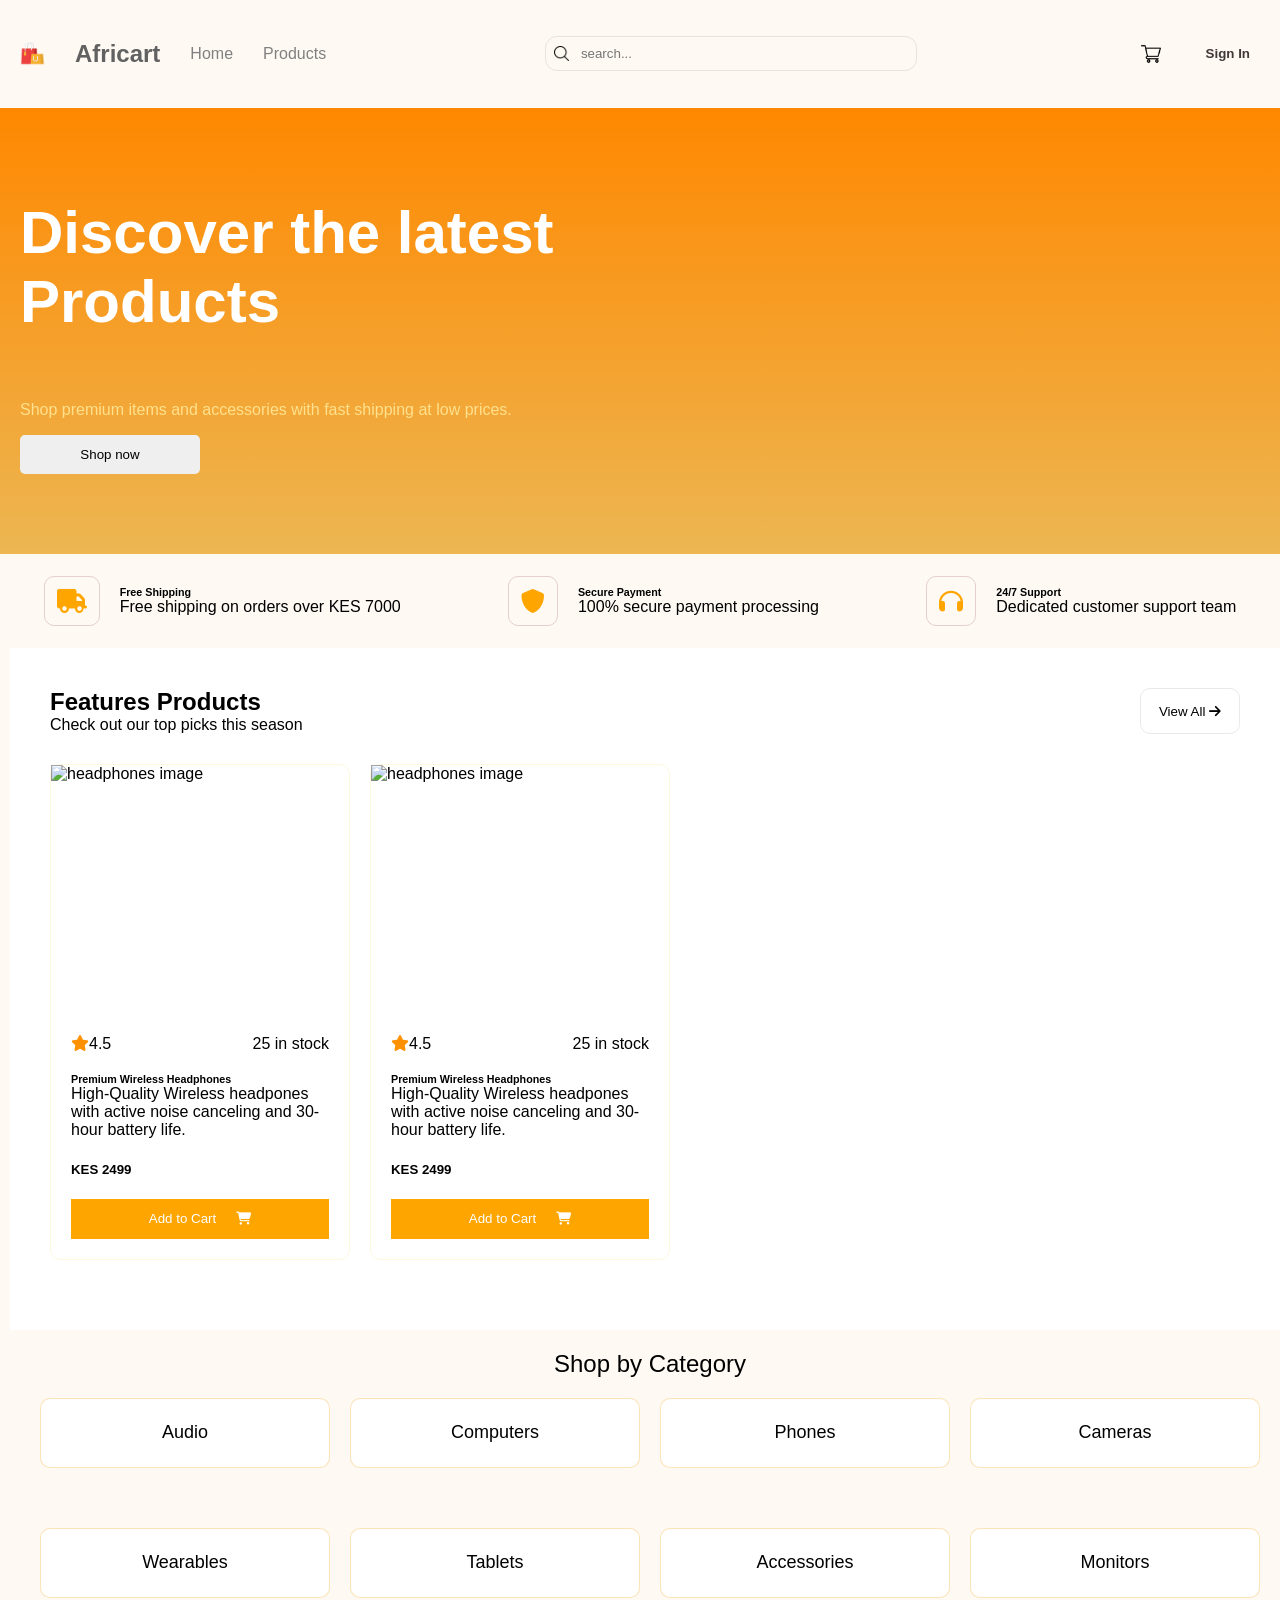
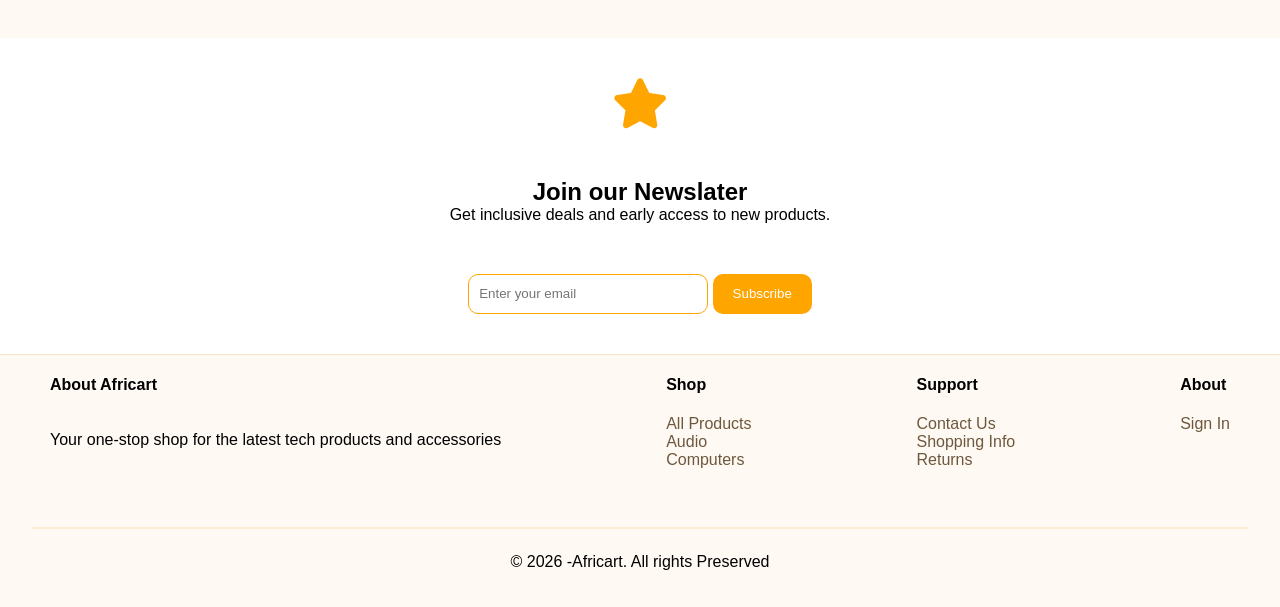
==== index.html @ 84a8b696 "Merge branch 'main' into onesmus/main" ====
<!DOCTYPE html>
<html lang="en">
<head>
    <meta charset="UTF-8">
    <meta name="viewport" content="width=device-width, initial-scale=1.0">
    <title>Africart - Shop conviniently and securely</title>
    <link rel="stylesheet" href="styles.css">
    <link rel="stylesheet" href="https://cdnjs.cloudflare.com/ajax/libs/font-awesome/6.5.1/css/all.min.css">
</head>
<body style="">
    <header>
        <div>
            <img src="logo.png" alt="logo">
            <h2>Africart</h2>
            <a href="/">Home</a>
            <a href="products.html">Products</a>
        </div>

        <form>
            <input id="search-input" type="text" placeholder="search...">
            <img src="search.png" id="search-btn" alt="Search">
        </form>

        <div>
            <img id="cart-img" src="cart.png" alt="cart image">
            <button class="btn-min" id="signin-btn">Sign In</button>
        </div>
        
    </header>
    <main>
        <!-- Hero section -->
        <section id="hero-section">
            <h1>
                Discover the latest Products
            </h1>
            <p id="hero-p">Shop premium items and accessories with fast shipping at low prices.</p>
            <button id="cta-btn">Shop now</button>
        </section>
        <div id="main-div">
            <div class="sub-div"> 
                <i class="fa-solid fa-truck" ></i>
                <div>
                    <h6>Free Shipping</h6>
                    <p>Free shipping on orders over KES 7000</p>
                </div>
            </div>
            <div class="sub-div">
                <i class="fa-solid fa-shield"></i>
                <div>
                    <h6>Secure Payment</h6>
                    <p>100% secure payment processing</p>
                </div>
            </div>
            <div class="sub-div">
                <i class="fa-solid fa-headphones"></i>
                <div>
                    <h6>24/7 Support</h6>
                    <p>Dedicated customer support team</p>
                </div>
            </div>
        </div>

        <!-- Featured products section -->
        <section id="featured">
            <div id="featured-main">
                <div>
                    <h2>Features Products</h2>
                    <p>Check out our top picks this season</p>
                </div>
                <button class="btn-accent">View All <i class="fa-solid fa-arrow-right" ></i></button>
            </div>
                <!-- Product card -->
                <div class="container">
                <div class="product-card">
                    <img src="https://images.unsplash.com/photo-1505740420928-5e560c06d30e" alt="headphones image">
                    <div id="ratings-div">
                        <p><i class="fa-solid fa-star"></i>4.5</p>
                        <p>25 in stock</p>
                    </div>
                    <div id="title-div">
                        <h6>Premium Wireless Headphones</h6>
                        <p>High-Quality Wireless headpones with active noise canceling and 30-hour battery life.</p>
                        <h5>KES 2499</h5>
                        <button id="add-to-cart">Add to Cart <i class="fa-solid fa-shopping-cart"></i></button>
                    </div>
                </div>
                <div class="product-card">
                    <img src="https://images.unsplash.com/photo-1598965402089-897ce52e8355" alt="headphones image">
                    <div id="ratings-div">
                        <p><i class="fa-solid fa-star"></i>4.5</p>
                        <p>25 in stock</p>
                    </div>
                    <div id="title-div">
                        <h6>Premium Wireless Headphones</h6>
                        <p>High-Quality Wireless headpones with active noise canceling and 30-hour battery life.</p>
                        <h5>KES 2499</h5>
                        <button id="add-to-cart">Add to Cart <i class="fa-solid fa-shopping-cart"></i></button>
                    </div>
                </div>
            </div>
        </section>

        <!-- Shop by category -->
         <section id="category">
            <h1>Shop by Category</h1>
            <div id="category-div">
                <!-- To be generated from a javascript object -->
                <button>Audio</button>
                <button>Computers</button>
                <button>Phones</button>
                <button>Cameras</button>
                <button>Wearables</button>
                <button>Tablets</button>
                <button>Accessories</button>
                <button>Monitors</button>
            </div>
         </section>

         <section id="newslater">
            <i class="fa-solid fa-star"></i>
            <h1>Join our Newslater</h1>
            <p>Get inclusive deals and early access to new products.</p>
            <form id="newslater-form">
                <input type="email" id="newslater-email" placeholder="Enter your email">
                <input type="submit" id="newslater-btn" class="btn-primary" value="Subscribe">

            </form>
         </section>

    </main>


    <footer>
        <div id="">
            <h4>About Africart</h4>
            <p>Your one-stop shop for the latest tech products and accessories</p>

        </div>
        <div>
            <h4>Shop</h4>
            <a href="#products">All Products</a>
            <a href="#products/audio">Audio</a>
            <a href="#products/computers">Computers</a>
        </div>
        <div>
            <h4>Support</h4>
            <a href="#contact">Contact Us</a>
            <a href="#shopping">Shopping Info</a>
            <a href="#Returns">Returns</a>
        </div>
        <div>
            <h4>About</h4>
            <a href="#sign in">Sign In</a>
        </div>
        

    </footer>
    <div id="copyright">
            <hr>
            <p>&copy 2026 -Africart. All rights Preserved</p>
    </div>
    
</body>
</html>
---- styles.css ----
*, *::before, *::after {
    box-sizing: border-box;
}

body{

    font-family:'Segoe UI',Tahoma,Geneva,Verdana,sans-serif;
    margin:0;
    overflow-x: hidden; /* Fix overflow for the entire body */
    background-color: #FEF9F3;
}
/* Header section */

header{
    display:flex;
    height:auto;
    min-height:30px;
    align-items:center;
    gap:20px;
    margin-top:20px;
    margin-bottom:20px;
    justify-content:space-between;
    flex-wrap: wrap;
    padding: 0 20px;
    position: sticky;
    top: 0;
    z-index: 1000;
    background: #FEF9F3;
}
header div{
    display: flex;
    justify-content: center;

    align-items: center;
    gap: 30px;

}


header form{
    display:flex;
    flex-direction: row-reverse;
    border:1px solid rgb(235,225,225);
    padding:8px;
    border-radius:12px;
    width:30%;
    justify-content:space-between;
    align-items: center;
}

header a{
    text-decoration:none;
    color: gray;
}

header h2{
    color: rgb(97, 97, 97);
}

.btn-min{
    border-style:none;
    background-color:#FEF9F3;
    font-weight:bold;
    color:rgb(65,56,56);
    padding: 10px;
    border-radius: 5px;

}
.btn-min:hover,
#cart-img:hover{
    background-color: orange;
}
#cart-img{
    width: 30px;
    padding: 5px;
    object-fit: contain;
    border-radius: 5px;


}

#search-btn{
    width: 15px;
    height: 15px;
    margin-right: 10px;

}
#search-input{
    width: 100%;
    outline: none;
    background-color: #FEF9F3;

}
#search-input:active{
    border: none;
}
img{
    width:25px;
}



form input{
    border-style:none;
}



#hero-section{
    display:flex;
    flex-direction:column;
    justify-content:end;
    align-items:start;
    background:linear-gradient(to top,rgb(236,182,82),rgb(255,136,0));
    width:100%;
    color:white;
    min-height:43vh;
    padding: 40px 20px 80px 20px;
}

#cta-btn{
    border:none;
    padding:12px;

    width:180px;
    border-radius:5px;
}

#hero-section h1{
    font-size:60px;
    max-width:50%;
}

#hero-p{
    color:rgb(255,225,141);
}

#main-div{
    display:flex;
    justify-content:space-around;
    align-items: center;
    flex-wrap: wrap;
    gap: 20px;
}


.sub-div{
    display:flex;
    margin:10px;
    justify-content:center;
    align-items:center;
    gap:20px;
    padding: 12px;
    }

.sub-div div{
    display:flex;
    flex-direction:column;
}

.sub-div h6,
.sub-div p{
    margin:0;
}

.sub-div i{
    font-size:24px;
    border:1px solid rgb(229,207,207);
    padding:12px;
    border-radius:10px;
    color:orange;
}
#featured{
    margin-left: 10px;
    
    
}
#featured h2{
    font-family: 'Segoe UI', Tahoma, Geneva, Verdana, sans-serif;
    margin-bottom: 0;
}
#featured p{
   margin-top: 0px; 
}

#products{
    display: flex;
}

#products-div{
    margin-top: 25px;
    width: 200px;
    border: 1px solid orange;
    padding-bottom: 10px;
    margin-left: 10px;
    border-radius: 10px;
    box-shadow: 2px 2px 10px rgba(255, 165, 0.3);
    

}

#products-div img{
    width: 100%;
    margin-bottom: 20px;
    border-radius: 10px;
    

    
    
}
#products-div h6{
    font-size: 12px;
    margin-top: 0px;
    margin-bottom: 0px;
    margin-left: 5px;
    font-family: 'Segoe UI', Tahoma, Geneva, Verdana, sans-serif;
}
#products-div p{
    font-size: 7px;
    margin-top: 0px;
    margin-bottom: 5px;
    margin-left: 5px;
    font-family: Segoe UI;

}
#star{
    display: flex;
    justify-content: space-between;
    align-items: center;
    padding-left: 10px;
    padding-right: 5px;
}

#cart-btn{
    background-color: orange;
    border: none;
    height: 30px;
    display: flex;
    justify-content: center;
    align-items: center;
    padding-left: 50px;
    padding-right: 30px;
    gap: 20px;
    margin-left:7px;
    margin-right: 0px;
    color: white;
    cursor: pointer;
    margin-top: 40px;
    margin-bottom: 0px;
}
#star span{
    color: black;
    font-family: 'Segoe UI', Tahoma, Geneva, Verdana, sans-serif;
    font-weight: 100;
}
#star p{
    font-family: 'Segoe UI', Tahoma, Geneva, Verdana, sans-serif;
    font-size: 100;
    font-size: 12px;
    margin-right: 10px;
}

#cart-btn i,
#star i{
    color: orange;
}
#star p{
    font-family: 'Segoe UI', Tahoma, Geneva, Verdana, sans-serif;
    color: rgb(136, 104, 104);
}


footer{
    display: flex;
    justify-content: space-between;
    width: 100%;
    margin-top: auto;
    background-color:#fef9f3;
    border-top: 1px solid rgb(245, 229, 200);
    
    padding-bottom: 50px;
    padding-left: 50px;
    padding-right: 50px;

    

}
footer div{
    display: flex;
    flex-direction: column;
    
    align-items: start;
    
    
}
footer a{
    color: #6d583e;
    text-decoration: none;
}
#copyright{
    display: flex;
    flex-direction: column;
    justify-content: center;
    align-items: center;
    padding-bottom: 20px;
}
#copyright hr{
    width: 95%;
    border-color: rgb(245, 210, 146,0.3);
    border-style: solid;
    height: 1px;

    
}



@media(max-width:630px){
    form input{
        display:none;
    }

    form{
        width:fit-content;
        border:none;
        margin-left:auto;
    }

    header{
        margin-left:20px;
        margin-right:20px;
    }
    #main-div{
        flex-direction: column;
        justify-content: center;
        align-items: flex-start;
    }
}

@media(max-width:500px){
    header h2{
        font-size:20px;
    }

    header a{
        font-size:15px;
    }

    header img{
        width:20px;
    }

    header button{
        font-size:10px;
    }
}

#featured{
    padding: 40px;
    display: flex;
    flex-direction: column;
    align-items: flex-start; /* Aligns contents to the left */
    background: white;
}
#featured h2, 
#featured p{
    margin: 0;
}
#featured-main{
    display: flex;
    justify-content: space-between;
    width: 100%;

}
.btn-accent{
    border: 1px solid #ece8e8;
    width: 100px;
    background: white;
    border-radius: 10px;
}
.product-card{
    display: flex;
    flex-direction: column;
    border:1px solid rgb(252,242,186,0.5);
    width:300px;
    margin: 30px auto; /* Centered card */
    padding-bottom:20px;
    gap:20px;
    border-radius: 10px;
}
.product-card:hover{
    border:1px solid rgb(252,242,186,1);
    box-shadow:2px 2px 5px rgb(255,244,221);
}
.product-card img{
    width:100%;
    height: 250px;
    object-fit: cover;

}
.container{
    display: grid;
    grid-template-columns: 1fr 1fr 1fr 1fr;
    gap:20px
}

#ratings-div,
#title-div{
    display:flex;
    justify-content:space-between;
    padding-left:20px;
    padding-right:20px;
}

#ratings-div i{
    color:rgb(255,145,0);
}

#title-div{
    flex-direction:column;
}

#title-div button{
    display:flex;
    height:40px;
    justify-content:center;
    align-items:center;
    border:none;
    background:orange;
    color:white;
}

#title-div i{
    margin-left:20px;
}

#title-div h6,
#title-div p{
    margin:0;
}

#category{
    margin-left: 20px;
    display: flex;
    flex-direction: column;
    justify-content: center;
}
#category h1{
    width: 100%;
    text-align: center;
    font-weight: 500;
}
#category-div{
    display: grid;
    grid-template-columns: 1fr 1fr 1fr 1fr;
    margin-left:20px;
    margin-right: 20px;
    gap: 20px;
}

#category-div button{
    height: 70px;
    border: 1px solid rgba(241, 165, 22, 0.3);
    background: white;
    border-radius: 10px;
    font-size: 18px;
    margin-bottom: 40px;
    
}

#category-div button:hover{
    border: 1px solid rgb(241, 165, 22, 1);
}
#newslater{
    width: 100%;
    display: flex;
    flex-direction: column;
    justify-content: center;
    align-items: center;
    background:white;
    padding-top:40px;
    padding-bottom: 40px;
}
#newslater i{
    font-size: 50px;
    color: orange;
    margin-bottom: 50px;
}
#newslater h1,
#newslater p{
    margin: 0;
}

#newslater-form{
    margin-top: 50px;
}
#newslater-email{
    border: 1px solid orange;
    height: 40px;
    padding: 10px;
    border-radius: 10px;
    width: 15rem;
    outline: none;
}
#newslater-btn{
    padding: 10px;
    height: 40px;
    background: orange;
    color: white;
    padding-left: 20px;
    padding-right: 20px;
    border-radius: 10px;
}
@media (max-width: 800px) {
    #category-div{
        grid-template-columns: 1fr 1fr;
    }
}
@media (max-width: 550px) {
    #category-div{
        grid-template-columns: 1fr;
    }
}

@media(max-width:536px){
    #hero-section h1{
        font-size:30px;
        max-width:100%;
    }
}
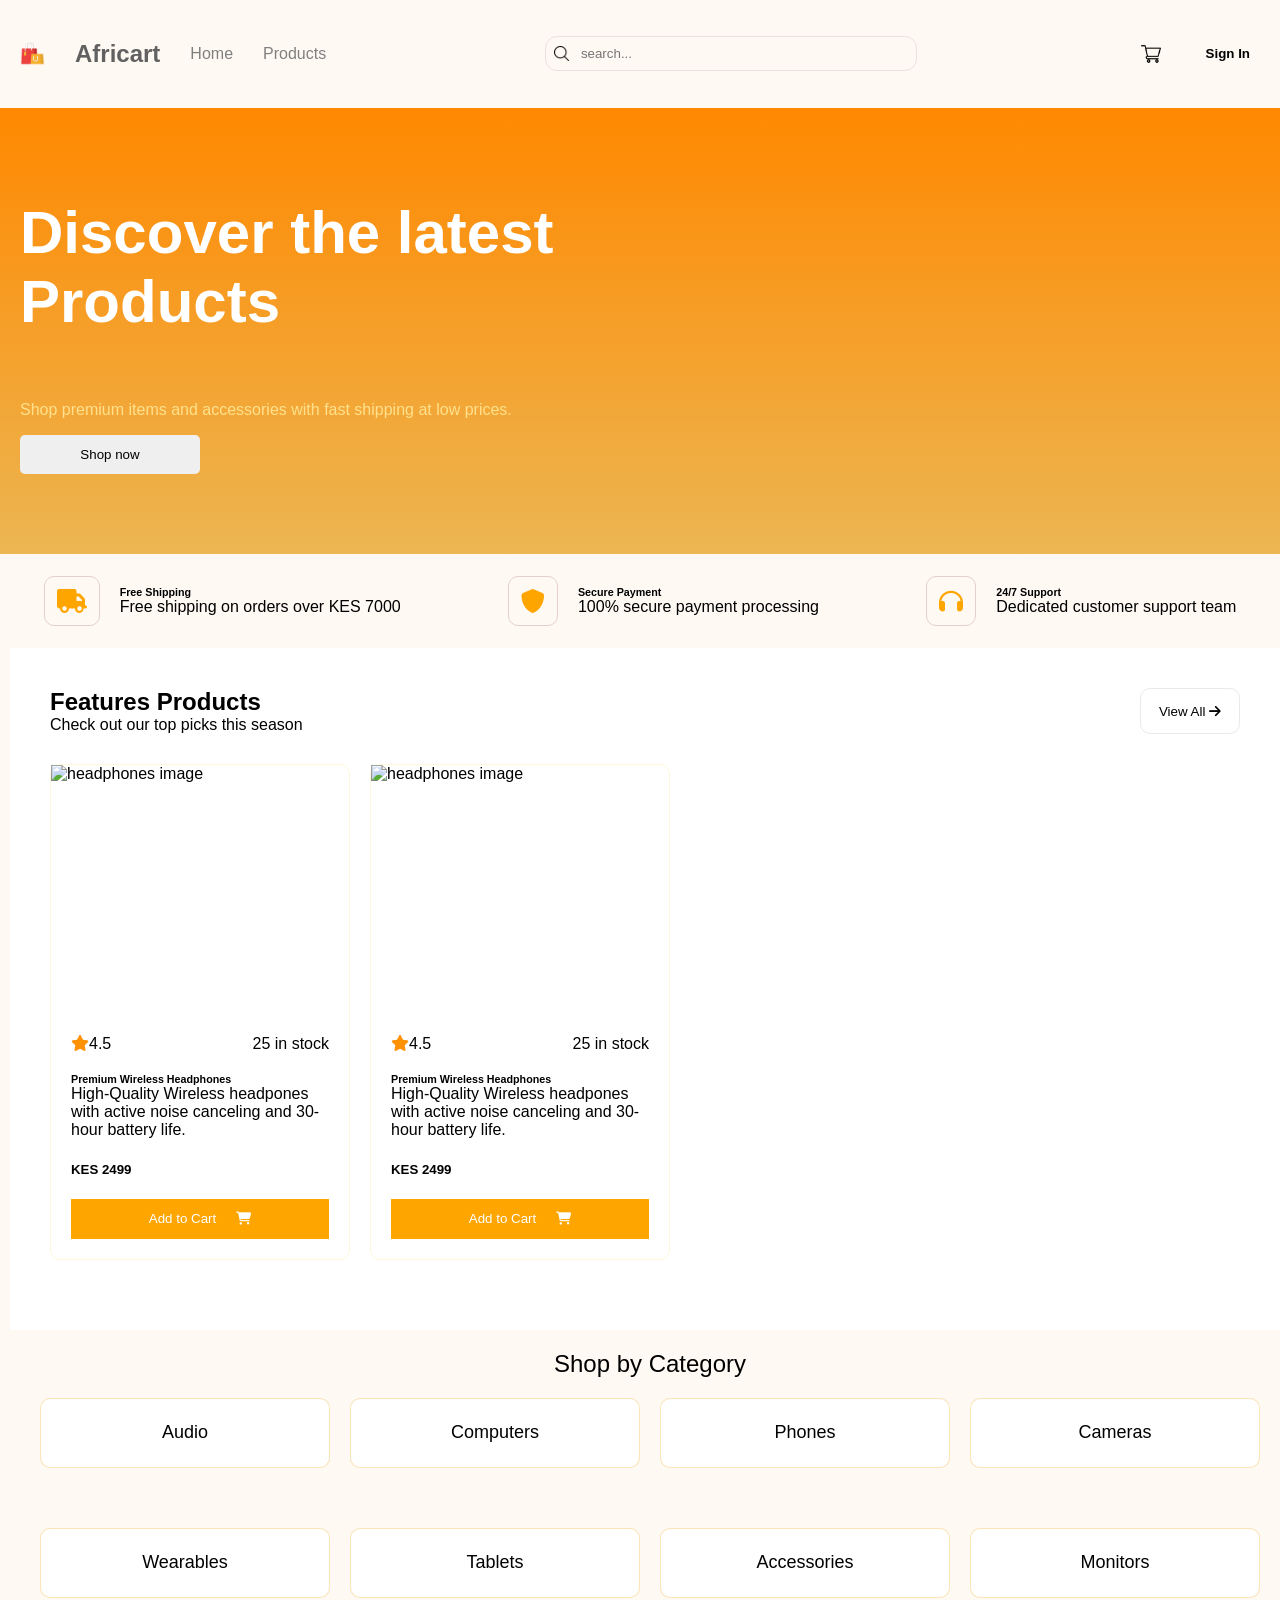
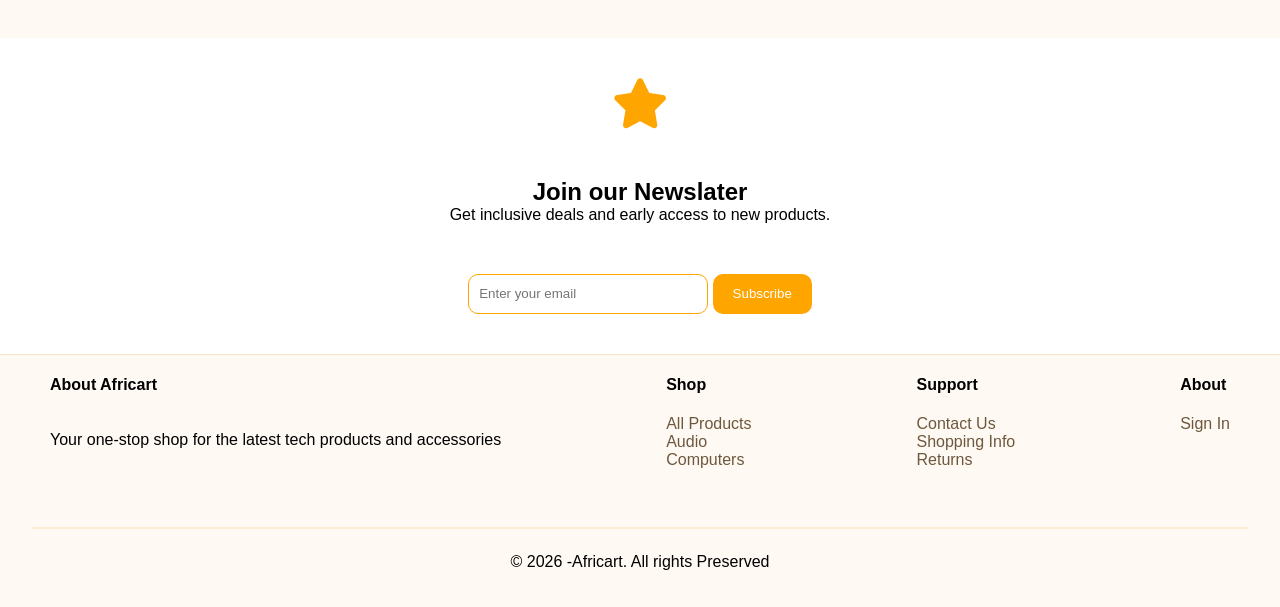
==== commit 13142e18: "final comit" ====
--- a/index.html
+++ b/index.html
@@ -7,7 +7,7 @@
     <link rel="stylesheet" href="styles.css">
     <link rel="stylesheet" href="https://cdnjs.cloudflare.com/ajax/libs/font-awesome/6.5.1/css/all.min.css">
 </head>
-<body style="">
+<body>
     <header>
         <div>
             <img src="logo.png" alt="logo">
@@ -23,7 +23,7 @@
 
         <div>
             <img id="cart-img" src="cart.png" alt="cart image">
-            <button class="btn-min" id="signin-btn">Sign In</button>
+            <button class="btn-min" id="signin-btn"><a style="color: black;" href="auth.html">Sign In</a></button>
         </div>
         
     </header>
@@ -70,34 +70,36 @@
                 <button class="btn-accent">View All <i class="fa-solid fa-arrow-right" ></i></button>
             </div>
                 <!-- Product card -->
-                <div class="container">
-                <div class="product-card">
-                    <img src="https://images.unsplash.com/photo-1505740420928-5e560c06d30e" alt="headphones image">
-                    <div id="ratings-div">
-                        <p><i class="fa-solid fa-star"></i>4.5</p>
-                        <p>25 in stock</p>
-                    </div>
-                    <div id="title-div">
-                        <h6>Premium Wireless Headphones</h6>
-                        <p>High-Quality Wireless headpones with active noise canceling and 30-hour battery life.</p>
-                        <h5>KES 2499</h5>
-                        <button id="add-to-cart">Add to Cart <i class="fa-solid fa-shopping-cart"></i></button>
-                    </div>
-                </div>
-                <div class="product-card">
-                    <img src="https://images.unsplash.com/photo-1598965402089-897ce52e8355" alt="headphones image">
-                    <div id="ratings-div">
-                        <p><i class="fa-solid fa-star"></i>4.5</p>
-                        <p>25 in stock</p>
-                    </div>
-                    <div id="title-div">
-                        <h6>Premium Wireless Headphones</h6>
-                        <p>High-Quality Wireless headpones with active noise canceling and 30-hour battery life.</p>
-                        <h5>KES 2499</h5>
-                        <button id="add-to-cart">Add to Cart <i class="fa-solid fa-shopping-cart"></i></button>
-                    </div>
-                </div>
-            </div>
+                 <div class="parent-container">
+                     <div class="container">
+                     <div class="product-card">
+                         <img src="https://images.unsplash.com/photo-1505740420928-5e560c06d30e" alt="headphones image">
+                         <div id="ratings-div">
+                             <p><i class="fa-solid fa-star"></i>4.5</p>
+                             <p>25 in stock</p>
+                         </div>
+                         <div id="title-div">
+                             <h6>Premium Wireless Headphones</h6>
+                             <p>High-Quality Wireless headpones with active noise canceling and 30-hour battery life.</p>
+                             <h5>KES 2499</h5>
+                             <button id="add-to-cart">Add to Cart <i class="fa-solid fa-shopping-cart"></i></button>
+                         </div>
+                     </div>
+                     <div class="product-card">
+                         <img src="https://images.unsplash.com/photo-1598965402089-897ce52e8355" alt="headphones image">
+                         <div id="ratings-div">
+                             <p><i class="fa-solid fa-star"></i>4.5</p>
+                             <p>25 in stock</p>
+                         </div>
+                         <div id="title-div">
+                             <h6>Premium Wireless Headphones</h6>
+                             <p>High-Quality Wireless headpones with active noise canceling and 30-hour battery life.</p>
+                             <h5>KES 2499</h5>
+                             <button id="add-to-cart">Add to Cart <i class="fa-solid fa-shopping-cart"></i></button>
+                         </div>
+                     </div>
+                 </div>
+                 </div>
         </section>
 
         <!-- Shop by category -->
@@ -150,7 +152,7 @@
         </div>
         <div>
             <h4>About</h4>
-            <a href="#sign in">Sign In</a>
+            <a href="auth.html">Sign In</a>
         </div>
         
 
--- a/styles.css
+++ b/styles.css
@@ -316,7 +316,7 @@
 
 
 @media(max-width:630px){
-    form input{
+    #search-input{
         display:none;
     }
 
@@ -398,10 +398,26 @@
     object-fit: cover;
 
 }
+.parent-container{
+    display: flex;
+    justify-content: center;
+    align-items: center;
+    width: 100%;
+}
 .container{
     display: grid;
-    grid-template-columns: 1fr 1fr 1fr 1fr;
-    gap:20px
+    grid-template-columns: 1fr 1fr  1fr 1fr;
+    gap:20px;
+    justify-content: center;
+}
+@media (max-width:700px){
+    .container{
+        grid-template-columns: 1fr;
+        
+    }
+    footer{
+        flex-direction: column;
+    }
 }
 
 #ratings-div,
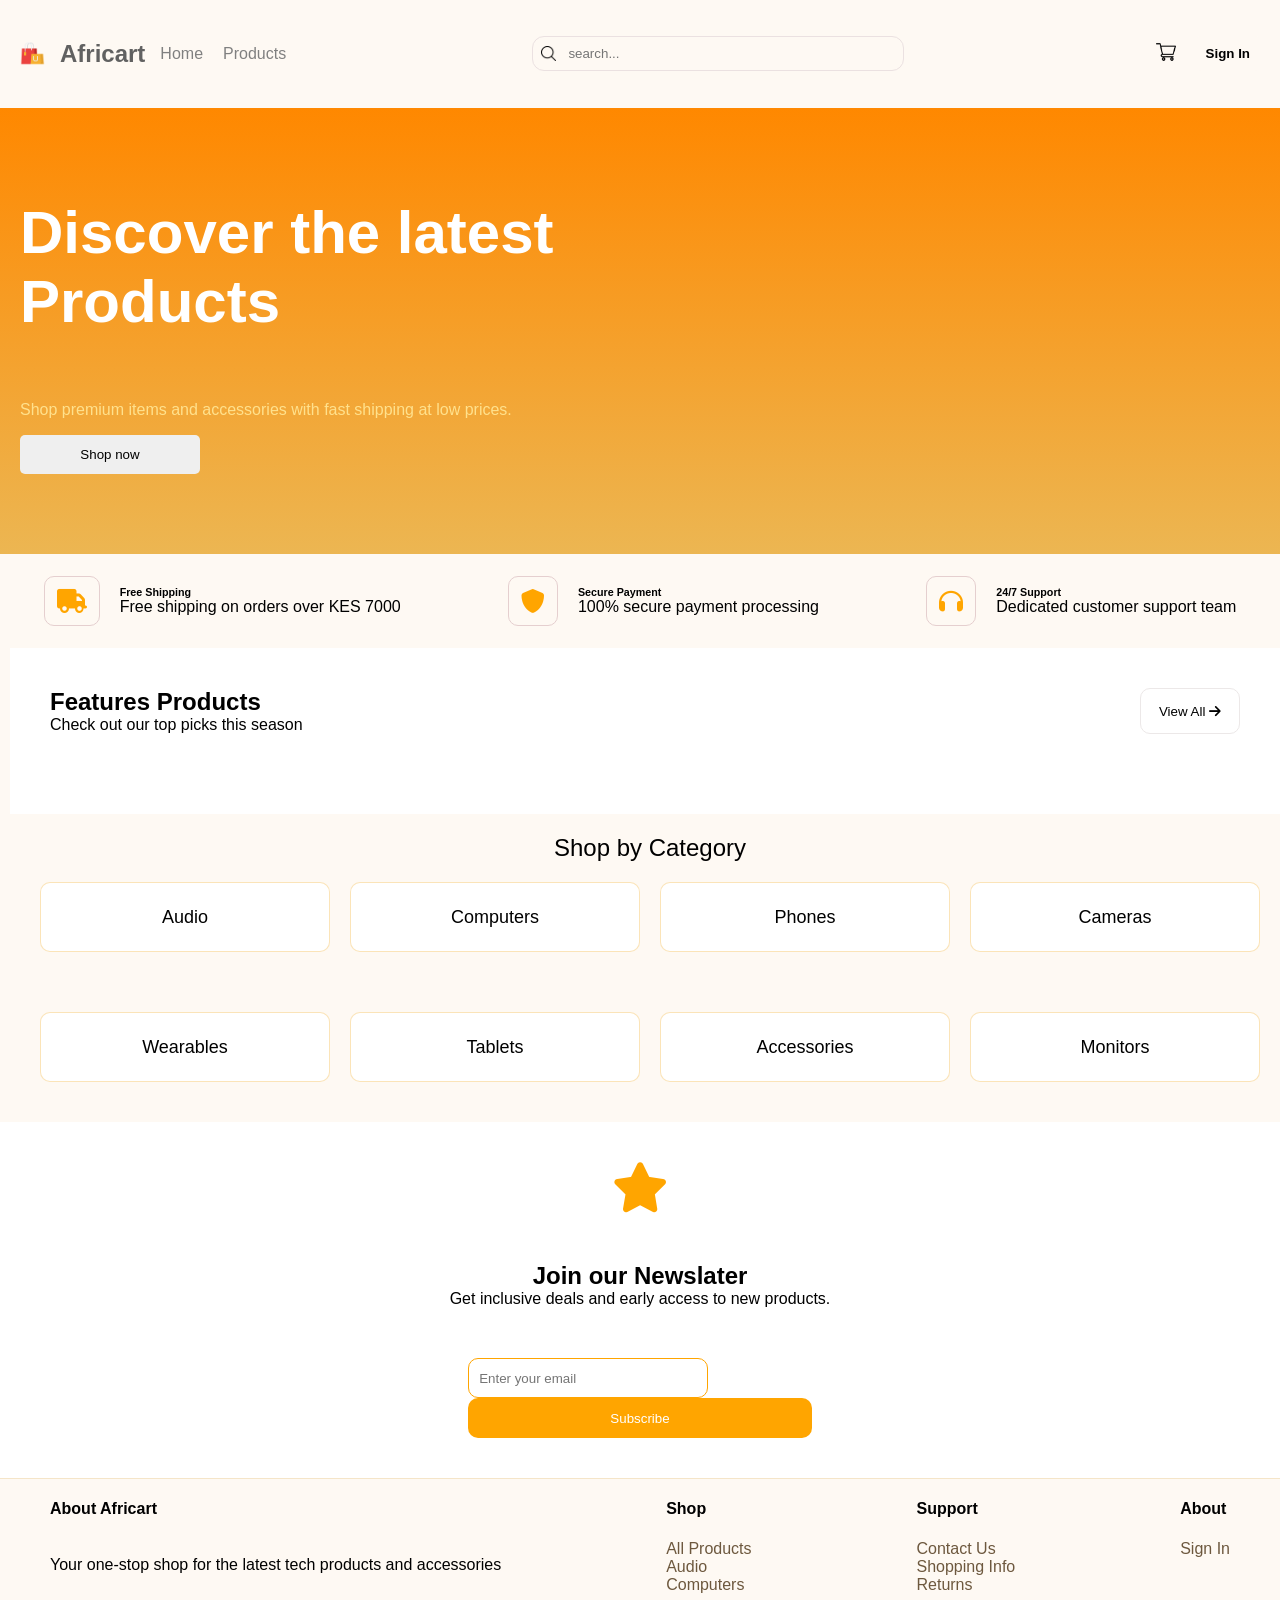
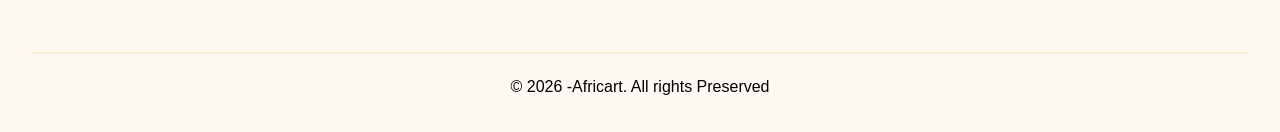
==== commit 94dfcbdb: "Add javascript logic" ====
--- a/index.html
+++ b/index.html
@@ -9,24 +9,35 @@
 </head>
 <body>
     <header>
-        <div>
+        <div class="header-left">
             <img src="logo.png" alt="logo">
             <h2>Africart</h2>
-            <a href="/">Home</a>
-            <a href="products.html">Products</a>
+            <nav id="navbar">
+                <a href="/">Home</a>
+                <a href="products.html">Products</a>
+            </nav>
         </div>
 
-        <form>
+        <form class="search-form">
             <input id="search-input" type="text" placeholder="search...">
             <img src="search.png" id="search-btn" alt="Search">
         </form>
 
-        <div>
-            <img id="cart-img" src="cart.png" alt="cart image">
+        <div class="header-right">
+            <div id="cart-container" style="position: relative; cursor: pointer;">
+                <a href="cart.html">
+                    <img id="cart-img" src="cart.png" alt="cart image">
+                    <span id="cart-counter">0</span>
+                </a>
+            </div>
             <button class="btn-min" id="signin-btn"><a style="color: black;" href="auth.html">Sign In</a></button>
+            <div id="mobile-menu-btn" class="mobile-menu-icon" style="display: none;">
+                <i class="fa-solid fa-bars"></i>
+            </div>
         </div>
         
     </header>
+
     <main>
         <!-- Hero section -->
         <section id="hero-section">
@@ -71,34 +82,9 @@
             </div>
                 <!-- Product card -->
                  <div class="parent-container">
-                     <div class="container">
-                     <div class="product-card">
-                         <img src="https://images.unsplash.com/photo-1505740420928-5e560c06d30e" alt="headphones image">
-                         <div id="ratings-div">
-                             <p><i class="fa-solid fa-star"></i>4.5</p>
-                             <p>25 in stock</p>
-                         </div>
-                         <div id="title-div">
-                             <h6>Premium Wireless Headphones</h6>
-                             <p>High-Quality Wireless headpones with active noise canceling and 30-hour battery life.</p>
-                             <h5>KES 2499</h5>
-                             <button id="add-to-cart">Add to Cart <i class="fa-solid fa-shopping-cart"></i></button>
-                         </div>
-                     </div>
-                     <div class="product-card">
-                         <img src="https://images.unsplash.com/photo-1598965402089-897ce52e8355" alt="headphones image">
-                         <div id="ratings-div">
-                             <p><i class="fa-solid fa-star"></i>4.5</p>
-                             <p>25 in stock</p>
-                         </div>
-                         <div id="title-div">
-                             <h6>Premium Wireless Headphones</h6>
-                             <p>High-Quality Wireless headpones with active noise canceling and 30-hour battery life.</p>
-                             <h5>KES 2499</h5>
-                             <button id="add-to-cart">Add to Cart <i class="fa-solid fa-shopping-cart"></i></button>
-                         </div>
-                     </div>
-                 </div>
+                    <div id="products-container" class="container">
+                        <!-- Will be populated by JS -->
+                    </div>
                  </div>
         </section>
 
@@ -162,5 +148,6 @@
             <p>&copy 2026 -Africart. All rights Preserved</p>
     </div>
     
+    <script src="script.js"></script>
 </body>
 </html>
--- a/styles.css
+++ b/styles.css
@@ -1,546 +1,730 @@
-*, *::before, *::after {
-    box-sizing: border-box;
-}
-
-body{
-
-    font-family:'Segoe UI',Tahoma,Geneva,Verdana,sans-serif;
-    margin:0;
-    overflow-x: hidden; /* Fix overflow for the entire body */
-    background-color: #FEF9F3;
-}
-/* Header section */
-
-header{
-    display:flex;
-    height:auto;
-    min-height:30px;
-    align-items:center;
-    gap:20px;
-    margin-top:20px;
-    margin-bottom:20px;
-    justify-content:space-between;
-    flex-wrap: wrap;
-    padding: 0 20px;
-    position: sticky;
-    top: 0;
-    z-index: 1000;
-    background: #FEF9F3;
-}
-header div{
-    display: flex;
-    justify-content: center;
-
-    align-items: center;
-    gap: 30px;
-
-}
-
-
-header form{
-    display:flex;
-    flex-direction: row-reverse;
-    border:1px solid rgb(235,225,225);
-    padding:8px;
-    border-radius:12px;
-    width:30%;
-    justify-content:space-between;
-    align-items: center;
-}
-
-header a{
-    text-decoration:none;
-    color: gray;
-}
-
-header h2{
-    color: rgb(97, 97, 97);
-}
-
-.btn-min{
-    border-style:none;
-    background-color:#FEF9F3;
-    font-weight:bold;
-    color:rgb(65,56,56);
-    padding: 10px;
-    border-radius: 5px;
-
-}
-.btn-min:hover,
-#cart-img:hover{
-    background-color: orange;
-}
-#cart-img{
-    width: 30px;
-    padding: 5px;
-    object-fit: contain;
-    border-radius: 5px;
-
-
-}
-
-#search-btn{
-    width: 15px;
-    height: 15px;
-    margin-right: 10px;
-
-}
-#search-input{
-    width: 100%;
-    outline: none;
-    background-color: #FEF9F3;
-
-}
-#search-input:active{
-    border: none;
-}
-img{
-    width:25px;
-}
-
-
-
-form input{
-    border-style:none;
-}
-
-
-
-#hero-section{
-    display:flex;
-    flex-direction:column;
-    justify-content:end;
-    align-items:start;
-    background:linear-gradient(to top,rgb(236,182,82),rgb(255,136,0));
-    width:100%;
-    color:white;
-    min-height:43vh;
-    padding: 40px 20px 80px 20px;
-}
-
-#cta-btn{
-    border:none;
-    padding:12px;
-
-    width:180px;
-    border-radius:5px;
-}
-
-#hero-section h1{
-    font-size:60px;
-    max-width:50%;
-}
-
-#hero-p{
-    color:rgb(255,225,141);
-}
-
-#main-div{
-    display:flex;
-    justify-content:space-around;
-    align-items: center;
-    flex-wrap: wrap;
-    gap: 20px;
-}
-
-
-.sub-div{
-    display:flex;
-    margin:10px;
-    justify-content:center;
-    align-items:center;
-    gap:20px;
-    padding: 12px;
-    }
-
-.sub-div div{
-    display:flex;
-    flex-direction:column;
-}
-
-.sub-div h6,
-.sub-div p{
-    margin:0;
-}
-
-.sub-div i{
-    font-size:24px;
-    border:1px solid rgb(229,207,207);
-    padding:12px;
-    border-radius:10px;
-    color:orange;
-}
-#featured{
-    margin-left: 10px;
-    
-    
-}
-#featured h2{
-    font-family: 'Segoe UI', Tahoma, Geneva, Verdana, sans-serif;
-    margin-bottom: 0;
-}
-#featured p{
-   margin-top: 0px; 
-}
-
-#products{
-    display: flex;
-}
-
-#products-div{
-    margin-top: 25px;
-    width: 200px;
-    border: 1px solid orange;
-    padding-bottom: 10px;
-    margin-left: 10px;
-    border-radius: 10px;
-    box-shadow: 2px 2px 10px rgba(255, 165, 0.3);
-    
-
-}
-
-#products-div img{
-    width: 100%;
-    margin-bottom: 20px;
-    border-radius: 10px;
-    
-
-    
-    
-}
-#products-div h6{
-    font-size: 12px;
-    margin-top: 0px;
-    margin-bottom: 0px;
-    margin-left: 5px;
-    font-family: 'Segoe UI', Tahoma, Geneva, Verdana, sans-serif;
-}
-#products-div p{
-    font-size: 7px;
-    margin-top: 0px;
-    margin-bottom: 5px;
-    margin-left: 5px;
-    font-family: Segoe UI;
-
-}
-#star{
-    display: flex;
-    justify-content: space-between;
-    align-items: center;
-    padding-left: 10px;
-    padding-right: 5px;
-}
-
-#cart-btn{
-    background-color: orange;
-    border: none;
-    height: 30px;
-    display: flex;
-    justify-content: center;
-    align-items: center;
-    padding-left: 50px;
-    padding-right: 30px;
-    gap: 20px;
-    margin-left:7px;
-    margin-right: 0px;
-    color: white;
-    cursor: pointer;
-    margin-top: 40px;
-    margin-bottom: 0px;
-}
-#star span{
-    color: black;
-    font-family: 'Segoe UI', Tahoma, Geneva, Verdana, sans-serif;
-    font-weight: 100;
-}
-#star p{
-    font-family: 'Segoe UI', Tahoma, Geneva, Verdana, sans-serif;
-    font-size: 100;
-    font-size: 12px;
-    margin-right: 10px;
-}
-
-#cart-btn i,
-#star i{
-    color: orange;
-}
-#star p{
-    font-family: 'Segoe UI', Tahoma, Geneva, Verdana, sans-serif;
-    color: rgb(136, 104, 104);
-}
-
-
-footer{
-    display: flex;
-    justify-content: space-between;
-    width: 100%;
-    margin-top: auto;
-    background-color:#fef9f3;
-    border-top: 1px solid rgb(245, 229, 200);
-    
-    padding-bottom: 50px;
-    padding-left: 50px;
-    padding-right: 50px;
-
-    
-
-}
-footer div{
-    display: flex;
-    flex-direction: column;
-    
-    align-items: start;
-    
-    
-}
-footer a{
-    color: #6d583e;
-    text-decoration: none;
-}
-#copyright{
-    display: flex;
-    flex-direction: column;
-    justify-content: center;
-    align-items: center;
-    padding-bottom: 20px;
-}
-#copyright hr{
-    width: 95%;
-    border-color: rgb(245, 210, 146,0.3);
-    border-style: solid;
-    height: 1px;
-
-    
-}
-
-
-
-@media(max-width:630px){
-    #search-input{
-        display:none;
-    }
-
-    form{
-        width:fit-content;
-        border:none;
-        margin-left:auto;
-    }
-
-    header{
-        margin-left:20px;
-        margin-right:20px;
-    }
-    #main-div{
-        flex-direction: column;
-        justify-content: center;
-        align-items: flex-start;
-    }
-}
-
-@media(max-width:500px){
-    header h2{
-        font-size:20px;
-    }
-
-    header a{
-        font-size:15px;
-    }
-
-    header img{
-        width:20px;
-    }
-
-    header button{
-        font-size:10px;
-    }
-}
-
-#featured{
-    padding: 40px;
-    display: flex;
-    flex-direction: column;
-    align-items: flex-start; /* Aligns contents to the left */
-    background: white;
-}
-#featured h2, 
-#featured p{
-    margin: 0;
-}
-#featured-main{
-    display: flex;
-    justify-content: space-between;
-    width: 100%;
-
-}
-.btn-accent{
-    border: 1px solid #ece8e8;
-    width: 100px;
-    background: white;
-    border-radius: 10px;
-}
-.product-card{
-    display: flex;
-    flex-direction: column;
-    border:1px solid rgb(252,242,186,0.5);
-    width:300px;
-    margin: 30px auto; /* Centered card */
-    padding-bottom:20px;
-    gap:20px;
-    border-radius: 10px;
-}
-.product-card:hover{
-    border:1px solid rgb(252,242,186,1);
-    box-shadow:2px 2px 5px rgb(255,244,221);
-}
-.product-card img{
-    width:100%;
-    height: 250px;
-    object-fit: cover;
-
-}
-.parent-container{
-    display: flex;
-    justify-content: center;
-    align-items: center;
-    width: 100%;
-}
-.container{
-    display: grid;
-    grid-template-columns: 1fr 1fr  1fr 1fr;
-    gap:20px;
-    justify-content: center;
-}
-@media (max-width:700px){
-    .container{
-        grid-template-columns: 1fr;
-        
-    }
-    footer{
-        flex-direction: column;
-    }
-}
-
-#ratings-div,
-#title-div{
-    display:flex;
-    justify-content:space-between;
-    padding-left:20px;
-    padding-right:20px;
-}
-
-#ratings-div i{
-    color:rgb(255,145,0);
-}
-
-#title-div{
-    flex-direction:column;
-}
-
-#title-div button{
-    display:flex;
-    height:40px;
-    justify-content:center;
-    align-items:center;
-    border:none;
-    background:orange;
-    color:white;
-}
-
-#title-div i{
-    margin-left:20px;
-}
-
-#title-div h6,
-#title-div p{
-    margin:0;
-}
-
-#category{
-    margin-left: 20px;
-    display: flex;
-    flex-direction: column;
-    justify-content: center;
-}
-#category h1{
-    width: 100%;
-    text-align: center;
-    font-weight: 500;
-}
-#category-div{
-    display: grid;
-    grid-template-columns: 1fr 1fr 1fr 1fr;
-    margin-left:20px;
-    margin-right: 20px;
-    gap: 20px;
-}
-
-#category-div button{
-    height: 70px;
-    border: 1px solid rgba(241, 165, 22, 0.3);
-    background: white;
-    border-radius: 10px;
-    font-size: 18px;
-    margin-bottom: 40px;
-    
-}
-
-#category-div button:hover{
-    border: 1px solid rgb(241, 165, 22, 1);
-}
-#newslater{
-    width: 100%;
-    display: flex;
-    flex-direction: column;
-    justify-content: center;
-    align-items: center;
-    background:white;
-    padding-top:40px;
-    padding-bottom: 40px;
-}
-#newslater i{
-    font-size: 50px;
-    color: orange;
-    margin-bottom: 50px;
-}
-#newslater h1,
-#newslater p{
-    margin: 0;
-}
-
-#newslater-form{
-    margin-top: 50px;
-}
-#newslater-email{
-    border: 1px solid orange;
-    height: 40px;
-    padding: 10px;
-    border-radius: 10px;
-    width: 15rem;
-    outline: none;
-}
-#newslater-btn{
-    padding: 10px;
-    height: 40px;
-    background: orange;
-    color: white;
-    padding-left: 20px;
-    padding-right: 20px;
-    border-radius: 10px;
-}
-@media (max-width: 800px) {
-    #category-div{
-        grid-template-columns: 1fr 1fr;
-    }
-}
-@media (max-width: 550px) {
-    #category-div{
-        grid-template-columns: 1fr;
-    }
-}
-
-@media(max-width:536px){
-    #hero-section h1{
-        font-size:30px;
-        max-width:100%;
-    }
-}+*, *::before, *::after {
+    box-sizing: border-box;
+}
+
+body{
+
+    font-family:'Segoe UI',Tahoma,Geneva,Verdana,sans-serif;
+    margin:0;
+    overflow-x: hidden; /* Fix overflow for the entire body */
+    background-color: #FEF9F3;
+}
+/* Header section */
+
+header{
+    display:flex;
+    height:auto;
+    min-height:30px;
+    align-items:center;
+    gap:20px;
+    margin-top:20px;
+    margin-bottom:20px;
+    justify-content:space-between;
+    flex-wrap: wrap;
+    padding: 0 20px;
+    position: sticky;
+    top: 0;
+    z-index: 1000;
+    background: #FEF9F3;
+}
+header div{
+    display: flex;
+    justify-content: center;
+
+    align-items: center;
+    gap: 30px;
+
+}
+
+
+header form{
+    display:flex;
+    flex-direction: row-reverse;
+    border:1px solid rgb(235,225,225);
+    padding:8px;
+    border-radius:12px;
+    width:30%;
+    justify-content:space-between;
+    align-items: center;
+}
+
+header a{
+    text-decoration:none;
+    color: gray;
+}
+
+header h2{
+    color: rgb(97, 97, 97);
+}
+
+.btn-min{
+    border-style:none;
+    background-color:#FEF9F3;
+    font-weight:bold;
+    color:rgb(65,56,56);
+    padding: 10px;
+    border-radius: 5px;
+
+}
+.btn-min:hover,
+#cart-img:hover{
+    background-color: orange;
+}
+#cart-img{
+    width: 30px;
+    padding: 5px;
+    object-fit: contain;
+    border-radius: 5px;
+
+
+}
+
+#search-btn{
+    width: 15px;
+    height: 15px;
+    margin-right: 10px;
+
+}
+#search-input{
+    width: 100%;
+    outline: none;
+    background-color: #FEF9F3;
+
+}
+#search-input:active{
+    border: none;
+}
+img{
+    width:25px;
+}
+
+
+
+form input{
+    border-style:none;
+}
+
+
+
+#hero-section{
+    display:flex;
+    flex-direction:column;
+    justify-content:end;
+    align-items:start;
+    background:linear-gradient(to top,rgb(236,182,82),rgb(255,136,0));
+    width:100%;
+    color:white;
+    min-height:43vh;
+    padding: 40px 20px 80px 20px;
+}
+
+#cta-btn{
+    border:none;
+    padding:12px;
+
+    width:180px;
+    border-radius:5px;
+}
+
+#hero-section h1{
+    font-size:60px;
+    max-width:50%;
+}
+
+#hero-p{
+    color:rgb(255,225,141);
+}
+
+#main-div{
+    display:flex;
+    justify-content:space-around;
+    align-items: center;
+    flex-wrap: wrap;
+    gap: 20px;
+}
+
+
+.sub-div{
+    display:flex;
+    margin:10px;
+    justify-content:center;
+    align-items:center;
+    gap:20px;
+    padding: 12px;
+    }
+
+.sub-div div{
+    display:flex;
+    flex-direction:column;
+}
+
+.sub-div h6,
+.sub-div p{
+    margin:0;
+}
+
+.sub-div i{
+    font-size:24px;
+    border:1px solid rgb(229,207,207);
+    padding:12px;
+    border-radius:10px;
+    color:orange;
+}
+#featured{
+    margin-left: 10px;
+    
+    
+}
+#featured h2{
+    font-family: 'Segoe UI', Tahoma, Geneva, Verdana, sans-serif;
+    margin-bottom: 0;
+}
+#featured p{
+   margin-top: 0px; 
+}
+
+#products{
+    display: flex;
+}
+
+#products-div{
+    margin-top: 25px;
+    width: 200px;
+    border: 1px solid orange;
+    padding-bottom: 10px;
+    margin-left: 10px;
+    border-radius: 10px;
+    box-shadow: 2px 2px 10px rgba(255, 165, 0.3);
+    
+
+}
+
+#products-div img{
+    width: 100%;
+    margin-bottom: 20px;
+    border-radius: 10px;
+    
+
+    
+    
+}
+#products-div h6{
+    font-size: 12px;
+    margin-top: 0px;
+    margin-bottom: 0px;
+    margin-left: 5px;
+    font-family: 'Segoe UI', Tahoma, Geneva, Verdana, sans-serif;
+}
+#products-div p{
+    font-size: 7px;
+    margin-top: 0px;
+    margin-bottom: 5px;
+    margin-left: 5px;
+    font-family: Segoe UI;
+
+}
+#star{
+    display: flex;
+    justify-content: space-between;
+    align-items: center;
+    padding-left: 10px;
+    padding-right: 5px;
+}
+
+#cart-btn{
+    background-color: orange;
+    border: none;
+    height: 30px;
+    display: flex;
+    justify-content: center;
+    align-items: center;
+    padding-left: 50px;
+    padding-right: 30px;
+    gap: 20px;
+    margin-left:7px;
+    margin-right: 0px;
+    color: white;
+    cursor: pointer;
+    margin-top: 40px;
+    margin-bottom: 0px;
+}
+#star span{
+    color: black;
+    font-family: 'Segoe UI', Tahoma, Geneva, Verdana, sans-serif;
+    font-weight: 100;
+}
+#star p{
+    font-family: 'Segoe UI', Tahoma, Geneva, Verdana, sans-serif;
+    font-size: 100;
+    font-size: 12px;
+    margin-right: 10px;
+}
+
+#cart-btn i,
+#star i{
+    color: orange;
+}
+#star p{
+    font-family: 'Segoe UI', Tahoma, Geneva, Verdana, sans-serif;
+    color: rgb(136, 104, 104);
+}
+
+
+footer{
+    display: flex;
+    justify-content: space-between;
+    width: 100%;
+    margin-top: auto;
+    background-color:#fef9f3;
+    border-top: 1px solid rgb(245, 229, 200);
+    
+    padding-bottom: 50px;
+    padding-left: 50px;
+    padding-right: 50px;
+
+    
+
+}
+footer div{
+    display: flex;
+    flex-direction: column;
+    
+    align-items: start;
+    
+    
+}
+footer a{
+    color: #6d583e;
+    text-decoration: none;
+}
+#copyright{
+    display: flex;
+    flex-direction: column;
+    justify-content: center;
+    align-items: center;
+    padding-bottom: 20px;
+}
+#copyright hr{
+    width: 95%;
+    border-color: rgb(245, 210, 146,0.3);
+    border-style: solid;
+    height: 1px;
+
+    
+}
+
+
+
+@media(max-width:630px){
+    #search-input{
+        display:none;
+    }
+
+    form{
+        width:fit-content;
+        border:none;
+        margin-left:auto;
+    }
+
+    header{
+        margin-left:20px;
+        margin-right:20px;
+    }
+    #main-div{
+        flex-direction: column;
+        justify-content: center;
+        align-items: flex-start;
+    }
+}
+
+@media(max-width:500px){
+    header h2{
+        font-size:20px;
+    }
+
+    header a{
+        font-size:15px;
+    }
+
+    header img{
+        width:20px;
+    }
+
+    header button{
+        font-size:10px;
+    }
+}
+
+#featured{
+    padding: 40px;
+    display: flex;
+    flex-direction: column;
+    align-items: flex-start; /* Aligns contents to the left */
+    background: white;
+}
+#featured h2, 
+#featured p{
+    margin: 0;
+}
+#featured-main{
+    display: flex;
+    justify-content: space-between;
+    width: 100%;
+
+}
+.btn-accent{
+    border: 1px solid #ece8e8;
+    width: 100px;
+    background: white;
+    border-radius: 10px;
+}
+.product-card{
+    display: flex;
+    flex-direction: column;
+    border:1px solid rgb(252,242,186,0.5);
+    width:300px;
+    margin: 30px auto; /* Centered card */
+    padding-bottom:20px;
+    gap:20px;
+    border-radius: 10px;
+}
+.product-card:hover{
+    border:1px solid rgb(252,242,186,1);
+    box-shadow:2px 2px 5px rgb(255,244,221);
+}
+.product-card img{
+    width:100%;
+    height: 250px;
+    object-fit: cover;
+
+}
+.parent-container{
+    display: flex;
+    justify-content: center;
+    align-items: center;
+}
+.container{
+    display: grid;
+    grid-template-columns: 1fr 1fr  1fr 1fr;
+    gap:20px;
+    justify-content: center;
+}
+@media (max-width:700px){
+    .container{
+        grid-template-columns: 1fr;
+        
+    }
+    footer{
+        flex-direction: column;
+    }
+}
+
+#ratings-div,
+#title-div{
+    display:flex;
+    justify-content:space-between;
+    padding-left:20px;
+    padding-right:20px;
+}
+
+#ratings-div i{
+    color:rgb(255,145,0);
+}
+
+#title-div{
+    flex-direction:column;
+}
+
+#title-div button{
+    display:flex;
+    height:40px;
+    justify-content:center;
+    align-items:center;
+    border:none;
+    background:orange;
+    color:white;
+}
+
+#title-div i{
+    margin-left:20px;
+}
+
+#title-div h6,
+#title-div p{
+    margin:0;
+}
+
+#category{
+    margin-left: 20px;
+    display: flex;
+    flex-direction: column;
+    justify-content: center;
+}
+#category h1{
+    width: 100%;
+    text-align: center;
+    font-weight: 500;
+}
+#category-div{
+    display: grid;
+    grid-template-columns: 1fr 1fr 1fr 1fr;
+    margin-left:20px;
+    margin-right: 20px;
+    gap: 20px;
+}
+
+#category-div button{
+    height: 70px;
+    border: 1px solid rgba(241, 165, 22, 0.3);
+    background: white;
+    border-radius: 10px;
+    font-size: 18px;
+    margin-bottom: 40px;
+    
+}
+
+#category-div button:hover{
+    border: 1px solid rgb(241, 165, 22, 1);
+}
+#newslater{
+    width: 100%;
+    display: flex;
+    flex-direction: column;
+    justify-content: center;
+    align-items: center;
+    background:white;
+    padding-top:40px;
+    padding-bottom: 40px;
+}
+#newslater i{
+    font-size: 50px;
+    color: orange;
+    margin-bottom: 50px;
+}
+#newslater h1,
+#newslater p{
+    margin: 0;
+}
+
+#newslater-form{
+    margin-top: 50px;
+}
+#newslater-email{
+    border: 1px solid orange;
+    height: 40px;
+    padding: 10px;
+    border-radius: 10px;
+    width: 15rem;
+    outline: none;
+}
+#newslater-btn{
+    padding: 10px;
+    height: 40px;
+    background: orange;
+    color: white;
+    padding-left: 20px;
+    padding-right: 20px;
+    border-radius: 10px;
+}
+@media (max-width: 800px) {
+    #category-div{
+        grid-template-columns: 1fr 1fr;
+    }
+}
+@media (max-width: 550px) {
+    #category-div{
+        grid-template-columns: 1fr;
+    }
+}
+
+@media(max-width:536px){
+    #hero-section h1{
+        font-size:30px;
+        max-width:100%;
+    }
+}
+
+/* Header Refinement */
+.header-left, .header-right {
+    display: flex;
+    align-items: center;
+    gap: 15px;
+}
+
+#navbar {
+    display: flex;
+    gap: 20px;
+}
+
+/* Cart Counter */
+#cart-counter {
+    position: absolute;
+    top: -5px;
+    right: -5px;
+    background-color: #ff4d4d;
+    color: white;
+    font-size: 10px;
+    padding: 2px 6px;
+    border-radius: 50%;
+    font-weight: bold;
+    display: none; /* Hidden by default, show when > 0 */
+}
+
+/* Cart Drawer */
+.cart-drawer {
+    position: fixed;
+    top: 0;
+    right: -400px; /* Hidden by default */
+    width: 350px;
+    height: 100%;
+    background-color: white;
+    box-shadow: -5px 0 15px rgba(0, 0, 0, 0.1);
+    z-index: 2000;
+    transition: right 0.3s ease-in-out;
+    padding: 20px;
+    display: flex;
+    flex-direction: column;
+}
+
+.cart-drawer.active {
+    right: 0;
+}
+
+.cart-header {
+    display: flex;
+    justify-content: space-between;
+    align-items: center;
+    border-bottom: 1px solid #eee;
+    padding-bottom: 10px;
+    margin-bottom: 20px;
+}
+
+.close-btn {
+    font-size: 24px;
+    cursor: pointer;
+}
+
+.cart-items {
+    flex-grow: 1;
+    overflow-y: auto;
+}
+
+.cart-footer {
+    border-top: 1px solid #eee;
+    padding-top: 20px;
+    margin-top: 20px;
+}
+
+.cart-item {
+    display: flex;
+    gap: 10px;
+    margin-bottom: 15px;
+    align-items: center;
+}
+
+.cart-item img {
+    width: 50px;
+    height: 50px;
+    object-fit: cover;
+    border-radius: 5px;
+}
+
+.cart-item-info {
+    flex-grow: 1;
+}
+
+.cart-item-info h6 {
+    margin: 0;
+    font-size: 14px;
+}
+
+.cart-item-info p {
+    margin: 0;
+    font-size: 12px;
+    color: gray;
+}
+
+.remove-btn {
+    cursor: pointer;
+    color: #ff4d4d;
+    font-size: 12px;
+}
+
+/* Cart Overlay */
+.cart-overlay {
+    position: fixed;
+    top: 0;
+    left: 0;
+    width: 100%;
+    height: 100%;
+    background: rgba(0, 0, 0, 0.5);
+    z-index: 1500;
+    display: none;
+}
+
+.cart-overlay.active {
+    display: block;
+}
+
+/* Mobile Menu Styles */
+@media (max-width: 768px) {
+    .mobile-menu-icon {
+        display: block !important;
+        font-size: 20px;
+        cursor: pointer;
+    }
+
+    #navbar {
+        position: fixed;
+        top: 70px;
+        left: -100%;
+        width: 100%;
+        height: calc(100vh - 70px);
+        background-color: #FEF9F3;
+        flex-direction: column;
+        align-items: center;
+        padding-top: 50px;
+        transition: left 0.3s ease-in-out;
+        z-index: 1000;
+    }
+
+    #navbar.active {
+        left: 0;
+    }
+
+    .search-form {
+        display: none !important; /* Hide search on mobile header */
+    }
+
+    header {
+        padding: 0 10px;
+    }
+
+    header h2 {
+        font-size: 18px;
+    }
+}
+
+/* Product Card Improvements */
+#products-container {
+    padding: 20px 0;
+}
+
+.product-card button {
+    cursor: pointer;
+    transition: background 0.3s;
+}
+
+.product-card button:hover {
+    background: #e67a00 !important;
+}
+
+.btn-primary {
+    background-color: orange;
+    color: white;
+    border: none;
+    padding: 10px 20px;
+    border-radius: 5px;
+    cursor: pointer;
+    width: 100%;
+}
